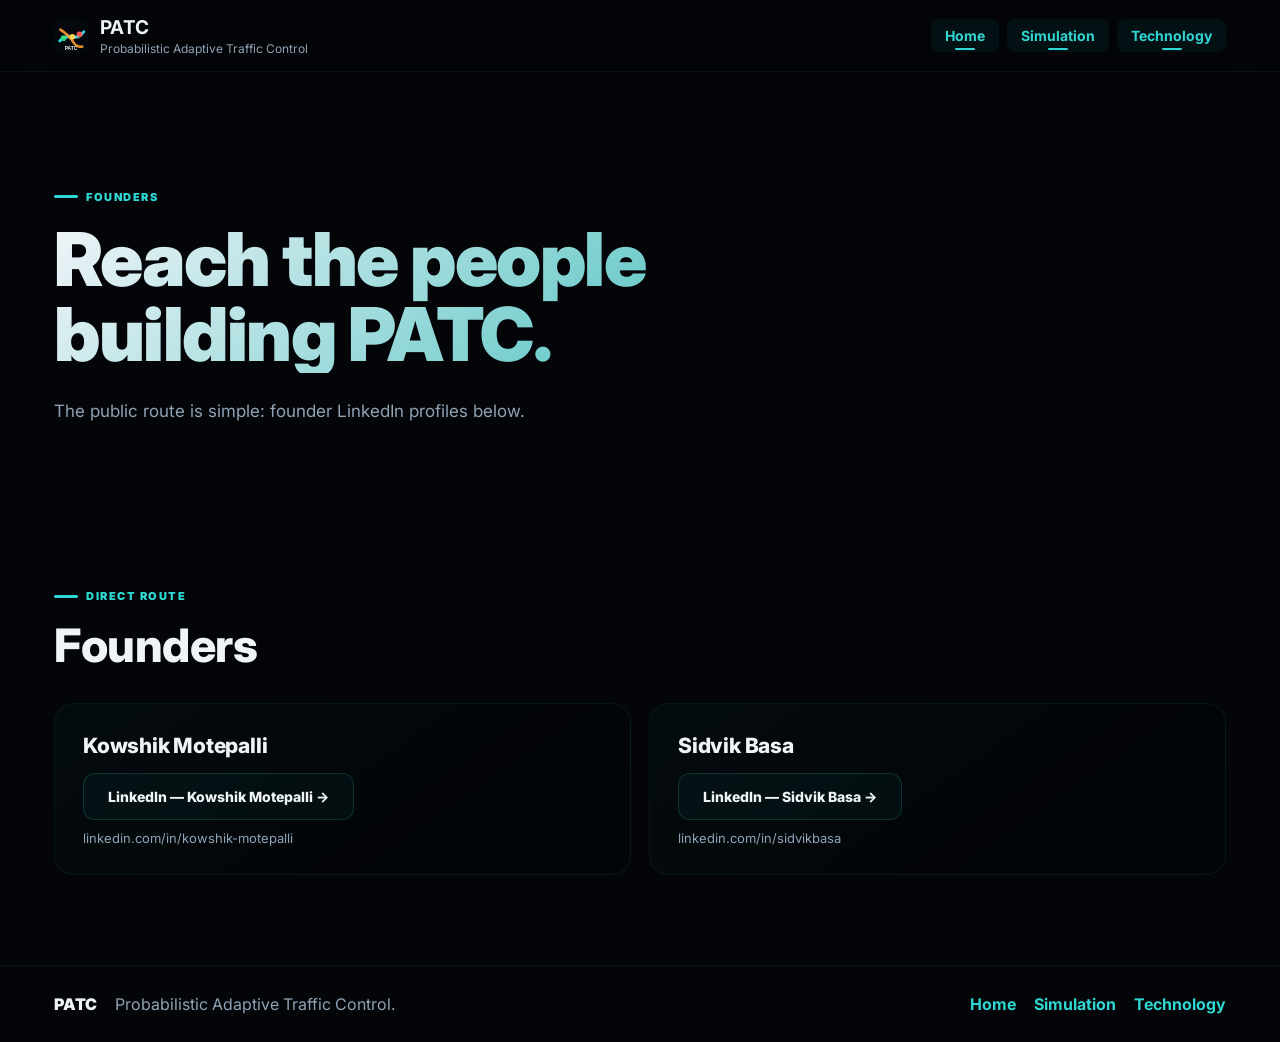
==== contact/index.html @ 927db4cc "feat: premium UI overhaul + clean URL routing - Revamped entire design system with glassmorphism, gr" ====
<!doctype html>
<html lang="en">
  <head>
    <meta charset="utf-8" />
    <meta name="viewport" content="width=device-width, initial-scale=1" />
    <title>PATC Contact | Founding Team</title>
    <meta name="description" content="Contact the PATC founding team." />
    <link rel="icon" href="../assets/logo.svg" type="image/svg+xml" />
    <link rel="stylesheet" href="../assets/site.css" />
    <style>
      body { opacity: 1; transition: opacity 0.3s ease; }
      body.page-enter { opacity: 0; }
      body.page-exit { opacity: 0; transition: opacity 0.25s ease; }
    </style>
  </head>
  <body>
    <header class="site-header">
      <a class="brand" href="../" aria-label="PATC home">
        <img src="../assets/logo.svg" alt="" />
        <span>
          <strong>PATC</strong>
          <small>Probabilistic Adaptive Traffic Control</small>
        </span>
      </a>
      <nav aria-label="Primary navigation">
        <a href="../">Home</a>
        <a href="../simulation/">Simulation</a>
        <a href="../technology/">Technology</a>
      </nav>
    </header>

    <main>
      <section class="hero page-hero">
        <div class="hero-copy reveal">
          <p class="eyebrow">Founders</p>
          <h1>Reach the people building PATC.</h1>
          <p class="hero-lede">
            The public route is simple: founder LinkedIn profiles below.
          </p>
        </div>
      </section>

      <section class="section team-section">
        <div class="section-head reveal">
          <p class="eyebrow">Direct route</p>
          <h2>Founders</h2>
        </div>
        <div class="team-grid">
          <article class="reveal reveal-delay-1">
            <h2>Kowshik Motepalli</h2>
            <a class="profile-link" href="https://www.linkedin.com/in/kowshik-motepalli/" target="_blank" rel="noreferrer">LinkedIn — Kowshik Motepalli →</a>
            <small class="profile-url">linkedin.com/in/kowshik-motepalli</small>
          </article>
          <article class="reveal reveal-delay-2">
            <h2>Sidvik Basa</h2>
            <a class="profile-link" href="https://www.linkedin.com/in/sidvikbasa/" target="_blank" rel="noreferrer">LinkedIn — Sidvik Basa →</a>
            <small class="profile-url">linkedin.com/in/sidvikbasa</small>
          </article>
        </div>
      </section>
    </main>

    <footer>
      <span>PATC</span>
      <p>Probabilistic Adaptive Traffic Control.</p>
      <a href="../">Home</a>
      <a href="../simulation/">Simulation</a>
      <a href="../technology/">Technology</a>
    </footer>
    <script src="../assets/animations.js"></script>
  </body>
</html>
---- assets/site.css ----
/* ═══════════════════════════════════════════════════════════════
   PATC — Design System v2 · Premium dark-mode with animations
   ═══════════════════════════════════════════════════════════════ */

@import url('https://fonts.googleapis.com/css2?family=Inter:wght@300;400;500;600;700;800;900&family=JetBrains+Mono:wght@400;700&display=swap');

:root {
  color-scheme: dark;

  /* Surface palette */
  --bg:       #030508;
  --bg-rgb:   3, 5, 8;
  --panel:    #0a1019;
  --panel-2:  #0f1825;
  --panel-3:  #142230;
  --line:     #1a2d3e;
  --line-glow:#243846;

  /* Text */
  --text:    #f0f4f8;
  --muted:   #8fa3b5;

  /* Accent palette */
  --cyan:      #2fd6d2;
  --cyan-rgb:  47, 214, 210;
  --amber:     #ffb12a;
  --amber-rgb: 255, 177, 42;
  --green:     #52d273;
  --green-rgb: 82, 210, 115;
  --red:       #ff6358;
  --red-rgb:   255, 99, 88;
  --steel:     #80a7bd;
  --violet:    #a78bfa;
  --violet-rgb:167, 139, 250;

  /* Shapes */
  --radius:    12px;
  --radius-lg: 20px;
  --radius-xl: 28px;

  /* Typography */
  font-family: 'Inter', ui-sans-serif, system-ui, -apple-system, BlinkMacSystemFont, 'Segoe UI', sans-serif;
}

/* ── Reset ─────────────────────────────────────────────────────── */
*, *::before, *::after { box-sizing: border-box; }
html { scroll-behavior: smooth; }
body {
  background: var(--bg);
  color: var(--text);
  margin: 0;
  overflow-x: hidden;
  -webkit-font-smoothing: antialiased;
}
a { color: inherit; text-decoration: none; }
button, input { font: inherit; }
img { max-width: 100%; }

/* ── Scroll-reveal animation primitives ───────────────────────── */
.reveal {
  opacity: 0;
  transform: translateY(48px);
  transition: opacity 0.8s cubic-bezier(.16,1,.3,1),
              transform 0.8s cubic-bezier(.16,1,.3,1);
}
.reveal.visible {
  opacity: 1;
  transform: translateY(0);
}
.reveal-delay-1 { transition-delay: 0.1s; }
.reveal-delay-2 { transition-delay: 0.2s; }
.reveal-delay-3 { transition-delay: 0.3s; }
.reveal-delay-4 { transition-delay: 0.4s; }
.reveal-delay-5 { transition-delay: 0.5s; }

/* Slide from left */
.reveal-left {
  opacity: 0;
  transform: translateX(-60px);
  transition: opacity 0.8s cubic-bezier(.16,1,.3,1),
              transform 0.8s cubic-bezier(.16,1,.3,1);
}
.reveal-left.visible {
  opacity: 1;
  transform: translateX(0);
}

/* Slide from right */
.reveal-right {
  opacity: 0;
  transform: translateX(60px);
  transition: opacity 0.8s cubic-bezier(.16,1,.3,1),
              transform 0.8s cubic-bezier(.16,1,.3,1);
}
.reveal-right.visible {
  opacity: 1;
  transform: translateX(0);
}

/* Scale up */
.reveal-scale {
  opacity: 0;
  transform: scale(0.85);
  transition: opacity 0.7s cubic-bezier(.16,1,.3,1),
              transform 0.7s cubic-bezier(.16,1,.3,1);
}
.reveal-scale.visible {
  opacity: 1;
  transform: scale(1);
}

/* ── Floating orbs (decorative bg) ────────────────────────────── */
.orb {
  border-radius: 50%;
  filter: blur(100px);
  opacity: 0.15;
  pointer-events: none;
  position: absolute;
  z-index: 0;
}

/* ── Sticky glass header ──────────────────────────────────────── */
.site-header {
  align-items: center;
  background: rgba(var(--bg-rgb), 0.72);
  backdrop-filter: blur(24px) saturate(1.4);
  -webkit-backdrop-filter: blur(24px) saturate(1.4);
  border-bottom: 1px solid rgba(var(--cyan-rgb), 0.08);
  display: flex;
  gap: 24px;
  justify-content: space-between;
  min-height: 72px;
  padding: 12px 54px;
  position: sticky;
  top: 0;
  z-index: 100;
  transition: background 0.4s ease, border-color 0.4s ease;
}
.site-header.scrolled {
  background: rgba(var(--bg-rgb), 0.92);
  border-bottom-color: rgba(var(--cyan-rgb), 0.16);
}

/* Brand */
.brand {
  align-items: center;
  display: flex;
  gap: 12px;
  min-width: 0;
  transition: transform 0.3s ease;
}
.brand:hover { transform: scale(1.02); }
.brand img { height: 34px; width: 34px; }
.brand span { display: grid; gap: 2px; }
.brand strong { font-size: 19px; letter-spacing: 0.02em; }
.brand small { color: var(--muted); font-size: 12px; }

/* Nav */
nav { display: flex; gap: 8px; }
nav a {
  border-radius: 8px;
  color: var(--muted);
  font-size: 14px;
  font-weight: 700;
  padding: 8px 14px;
  position: relative;
  transition: color 0.25s ease, background 0.25s ease;
}
nav a:hover,
nav a.active {
  color: var(--cyan);
  background: rgba(var(--cyan-rgb), 0.06);
}
nav a::after {
  background: var(--cyan);
  border-radius: 2px;
  bottom: 2px;
  content: '';
  height: 2px;
  left: 50%;
  opacity: 0;
  position: absolute;
  transform: translateX(-50%) scaleX(0);
  transition: opacity 0.25s ease, transform 0.3s ease;
  width: 20px;
}
nav a:hover::after,
nav a.active::after {
  opacity: 1;
  transform: translateX(-50%) scaleX(1);
}

/* ── Main container ───────────────────────────────────────────── */
main { overflow: hidden; position: relative; }

/* ── Hero ──────────────────────────────────────────────────────── */
.hero {
  display: grid;
  gap: 56px;
  grid-template-columns: minmax(0, 1fr) minmax(440px, 560px);
  margin: 0 auto;
  max-width: 1380px;
  min-height: 700px;
  padding: 110px 54px 80px;
  position: relative;
}
.page-hero {
  grid-template-columns: minmax(0, 980px);
  min-height: 380px;
  padding-bottom: 48px;
}
.hero-copy {
  align-self: center;
  max-width: 870px;
}

/* Eyebrow label */
.eyebrow {
  align-items: center;
  color: var(--cyan);
  display: inline-flex;
  font-size: 11px;
  font-weight: 900;
  gap: 8px;
  letter-spacing: 0.14em;
  margin: 0 0 18px;
  text-transform: uppercase;
}
.eyebrow::before {
  background: var(--cyan);
  border-radius: 4px;
  content: '';
  display: inline-block;
  height: 3px;
  width: 24px;
}

/* Headings */
h1, h2, h3, p { margin-top: 0; }
h1 {
  background: linear-gradient(135deg, var(--text) 0%, rgba(var(--cyan-rgb), 0.85) 100%);
  -webkit-background-clip: text;
  background-clip: text;
  -webkit-text-fill-color: transparent;
  font-size: clamp(42px, 5.8vw, 78px);
  font-weight: 900;
  letter-spacing: -0.02em;
  line-height: 1.02;
  margin-bottom: 24px;
}
h2 {
  font-size: clamp(28px, 3.6vw, 48px);
  font-weight: 800;
  letter-spacing: -0.01em;
  line-height: 1.08;
  margin-bottom: 14px;
}
h3 {
  font-size: 20px;
  font-weight: 700;
  margin-bottom: 8px;
}

/* Lede text */
.hero-lede,
.rich-copy p,
.benefit-grid p,
.process-grid p,
.page-links strong,
.safety-panel p,
.source-strip a,
.team-grid p {
  color: var(--muted);
  font-size: 17px;
  line-height: 1.75;
}

/* Hero actions */
.hero-actions {
  display: flex;
  flex-wrap: wrap;
  gap: 14px;
  margin-top: 8px;
}

/* ── Buttons ──────────────────────────────────────────────────── */
.primary-action,
.secondary-action,
.profile-link {
  border: 1px solid transparent;
  border-radius: var(--radius);
  display: inline-flex;
  font-size: 14px;
  font-weight: 800;
  gap: 8px;
  justify-content: center;
  padding: 14px 24px;
  position: relative;
  transition: all 0.3s cubic-bezier(.16,1,.3,1);
}
.primary-action {
  background: linear-gradient(135deg, var(--amber), #ffcf4a);
  border-color: rgba(var(--amber-rgb), 0.4);
  box-shadow: 0 4px 24px rgba(var(--amber-rgb), 0.2),
              inset 0 1px 0 rgba(255,255,255,0.15);
  color: #0a0a0a;
}
.primary-action:hover {
  box-shadow: 0 8px 36px rgba(var(--amber-rgb), 0.35),
              inset 0 1px 0 rgba(255,255,255,0.2);
  transform: translateY(-3px);
}
.secondary-action,
.profile-link {
  background: rgba(var(--cyan-rgb), 0.04);
  border-color: rgba(var(--cyan-rgb), 0.18);
  color: var(--text);
}
.secondary-action:hover,
.profile-link:hover {
  background: rgba(var(--cyan-rgb), 0.1);
  border-color: rgba(var(--cyan-rgb), 0.4);
  box-shadow: 0 0 30px rgba(var(--cyan-rgb), 0.1);
  transform: translateY(-2px);
}

/* ── Glass card mixin ─────────────────────────────────────────── */
.glass-card {
  background: linear-gradient(
    145deg,
    rgba(var(--cyan-rgb), 0.04) 0%,
    rgba(var(--bg-rgb), 0.6) 50%,
    rgba(var(--amber-rgb), 0.03) 100%
  );
  backdrop-filter: blur(12px);
  border: 1px solid rgba(var(--cyan-rgb), 0.08);
  border-radius: var(--radius-lg);
  overflow: hidden;
  position: relative;
  transition: border-color 0.35s ease, box-shadow 0.35s ease, transform 0.35s ease;
}
.glass-card:hover {
  border-color: rgba(var(--cyan-rgb), 0.22);
  box-shadow: 0 16px 60px rgba(0,0,0,0.4),
              0 0 40px rgba(var(--cyan-rgb), 0.06);
  transform: translateY(-4px);
}
.glass-card::before {
  background: linear-gradient(
    135deg,
    rgba(var(--cyan-rgb), 0.06),
    transparent 40%
  );
  content: '';
  inset: 0;
  opacity: 0;
  pointer-events: none;
  position: absolute;
  transition: opacity 0.35s ease;
}
.glass-card:hover::before { opacity: 1; }

/* ── Grid tokens (shared) ─────────────────────────────────────── */
.process-grid span,
.page-links span,
.team-grid span {
  color: var(--amber);
  font-size: 11px;
  font-weight: 900;
  letter-spacing: 0.1em;
  text-transform: uppercase;
}
.process-grid,
.benefit-grid,
.page-links,
.team-grid {
  display: grid;
  gap: 18px;
}
.process-grid article,
.benefit-grid article,
.page-links a,
.team-grid article {
  background: linear-gradient(
    145deg,
    rgba(var(--cyan-rgb), 0.03),
    rgba(var(--bg-rgb), 0.7) 70%
  );
  border: 1px solid rgba(var(--cyan-rgb), 0.08);
  border-radius: var(--radius-lg);
  padding: 28px;
  position: relative;
  transition: border-color 0.3s ease, box-shadow 0.3s ease, transform 0.3s ease;
}
.process-grid article:hover,
.benefit-grid article:hover,
.page-links a:hover,
.team-grid article:hover {
  border-color: rgba(var(--cyan-rgb), 0.22);
  box-shadow: 0 12px 44px rgba(0,0,0,0.35),
              0 0 30px rgba(var(--cyan-rgb), 0.05);
  transform: translateY(-4px);
}

/* Step number glow on process cards */
.process-grid article span {
  background: linear-gradient(135deg, var(--amber), #ffcf4a);
  -webkit-background-clip: text;
  background-clip: text;
  -webkit-text-fill-color: transparent;
  font-size: 28px;
  font-weight: 900;
  letter-spacing: 0;
}

/* ── Section container ────────────────────────────────────────── */
.section {
  margin: 0 auto;
  max-width: 1380px;
  padding: 90px 54px;
  position: relative;
}
.split-section {
  display: grid;
  gap: 54px;
  grid-template-columns: minmax(260px, 0.6fr) minmax(0, 1fr);
}
.section-head { max-width: 860px; }
.section-lede {
  color: var(--muted);
  font-size: 17px;
  line-height: 1.7;
  max-width: 780px;
}
.process-grid {
  grid-template-columns: repeat(4, minmax(0, 1fr));
  margin-top: 32px;
}
.benefit-grid,
.page-links,
.team-grid {
  grid-template-columns: repeat(3, minmax(0, 1fr));
  margin-top: 32px;
}
.team-grid {
  grid-template-columns: repeat(2, minmax(0, 1fr));
}
.profile-url {
  color: var(--muted);
  display: block;
  font-size: 13px;
  margin-top: 10px;
}
.benefit-grid strong,
.page-links strong,
.team-grid h2 {
  display: block;
  font-size: 21px;
  line-height: 1.3;
}

/* ── Safety panel ─────────────────────────────────────────────── */
.safety-panel {
  align-items: center;
  background: linear-gradient(
    135deg,
    rgba(var(--green-rgb), 0.04),
    rgba(var(--bg-rgb), 0.9) 60%
  );
  border: 1px solid rgba(var(--green-rgb), 0.12);
  border-radius: var(--radius-lg);
  display: grid;
  gap: 26px;
  grid-template-columns: minmax(260px, 0.6fr) minmax(0, 1fr);
}
.safety-grid { display: grid; gap: 14px; }
.safety-grid p {
  background: rgba(var(--green-rgb), 0.04);
  border: 1px solid rgba(var(--green-rgb), 0.1);
  border-radius: var(--radius);
  margin: 0;
  padding: 18px;
  transition: border-color 0.3s ease, background 0.3s ease;
}
.safety-grid p:hover {
  background: rgba(var(--green-rgb), 0.07);
  border-color: rgba(var(--green-rgb), 0.2);
}
.safety-grid strong { color: var(--green); }

/* ── Source strip ─────────────────────────────────────────────── */
.source-strip {
  border-top: 1px solid var(--line);
  color: var(--muted);
  display: flex;
  flex-wrap: wrap;
  gap: 14px 24px;
  padding: 26px 54px;
}
.source-strip span { color: var(--text); font-weight: 900; }
.source-strip a,
footer a {
  color: var(--cyan);
  font-weight: 700;
  transition: color 0.2s ease;
}
.source-strip a:hover,
footer a:hover { color: #6eeae6; }

/* ── Footer ───────────────────────────────────────────────────── */
footer {
  align-items: center;
  border-top: 1px solid rgba(var(--cyan-rgb), 0.08);
  color: var(--muted);
  display: flex;
  flex-wrap: wrap;
  gap: 18px;
  padding: 28px 54px;
  position: relative;
}
footer span { color: var(--text); font-weight: 900; }
footer p { margin: 0 auto 0 0; }

/* ── Animated stat counter ────────────────────────────────────── */
.stat-value {
  background: linear-gradient(135deg, var(--text), var(--cyan));
  -webkit-background-clip: text;
  background-clip: text;
  -webkit-text-fill-color: transparent;
  display: block;
  font-size: 34px;
  font-weight: 900;
  line-height: 1;
  margin-bottom: 12px;
}

/* ── Section divider glow ─────────────────────────────────────── */
.section-divider {
  background: linear-gradient(90deg, transparent, rgba(var(--cyan-rgb), 0.2), transparent);
  border: none;
  height: 1px;
  margin: 0;
  width: 100%;
}

/* ── Responsive ───────────────────────────────────────────────── */
@media (max-width: 980px) {
  .site-header {
    align-items: flex-start;
    flex-direction: column;
    padding: 14px 18px;
  }
  nav {
    gap: 6px;
    overflow-x: auto;
    width: 100%;
  }
  .hero,
  .split-section,
  .safety-panel,
  .process-grid,
  .benefit-grid,
  .page-links,
  .team-grid {
    grid-template-columns: 1fr;
  }
  .hero,
  .section,
  .source-strip {
    padding-left: 18px;
    padding-right: 18px;
  }
  .hero {
    gap: 36px;
    min-height: auto;
    padding-top: 72px;
  }
  h1 { font-size: 38px; }
  .brand small { max-width: 220px; }
  footer { padding: 24px 18px; }
}

@media (max-width: 600px) {
  .process-grid,
  .benefit-grid,
  .page-links {
    grid-template-columns: 1fr;
  }
  .hero { padding-top: 60px; }
  h1 { font-size: 32px; }
}
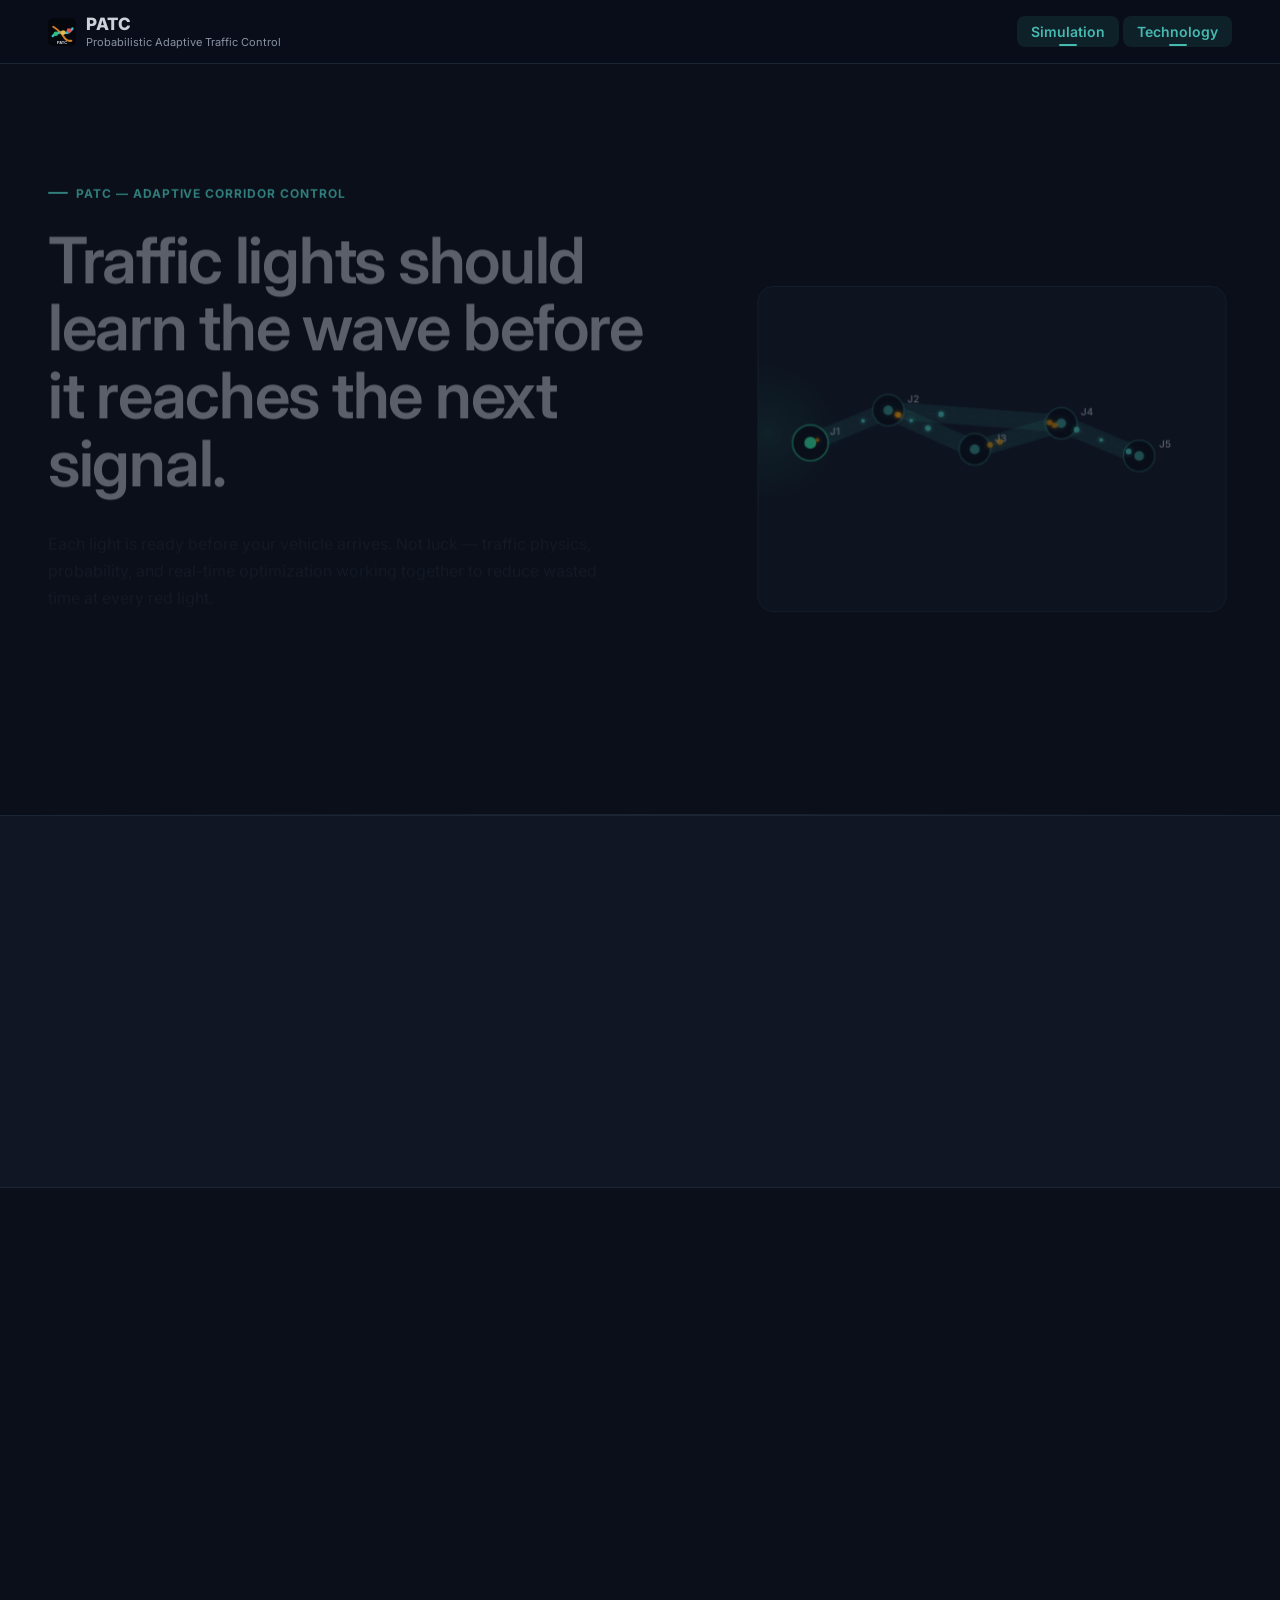
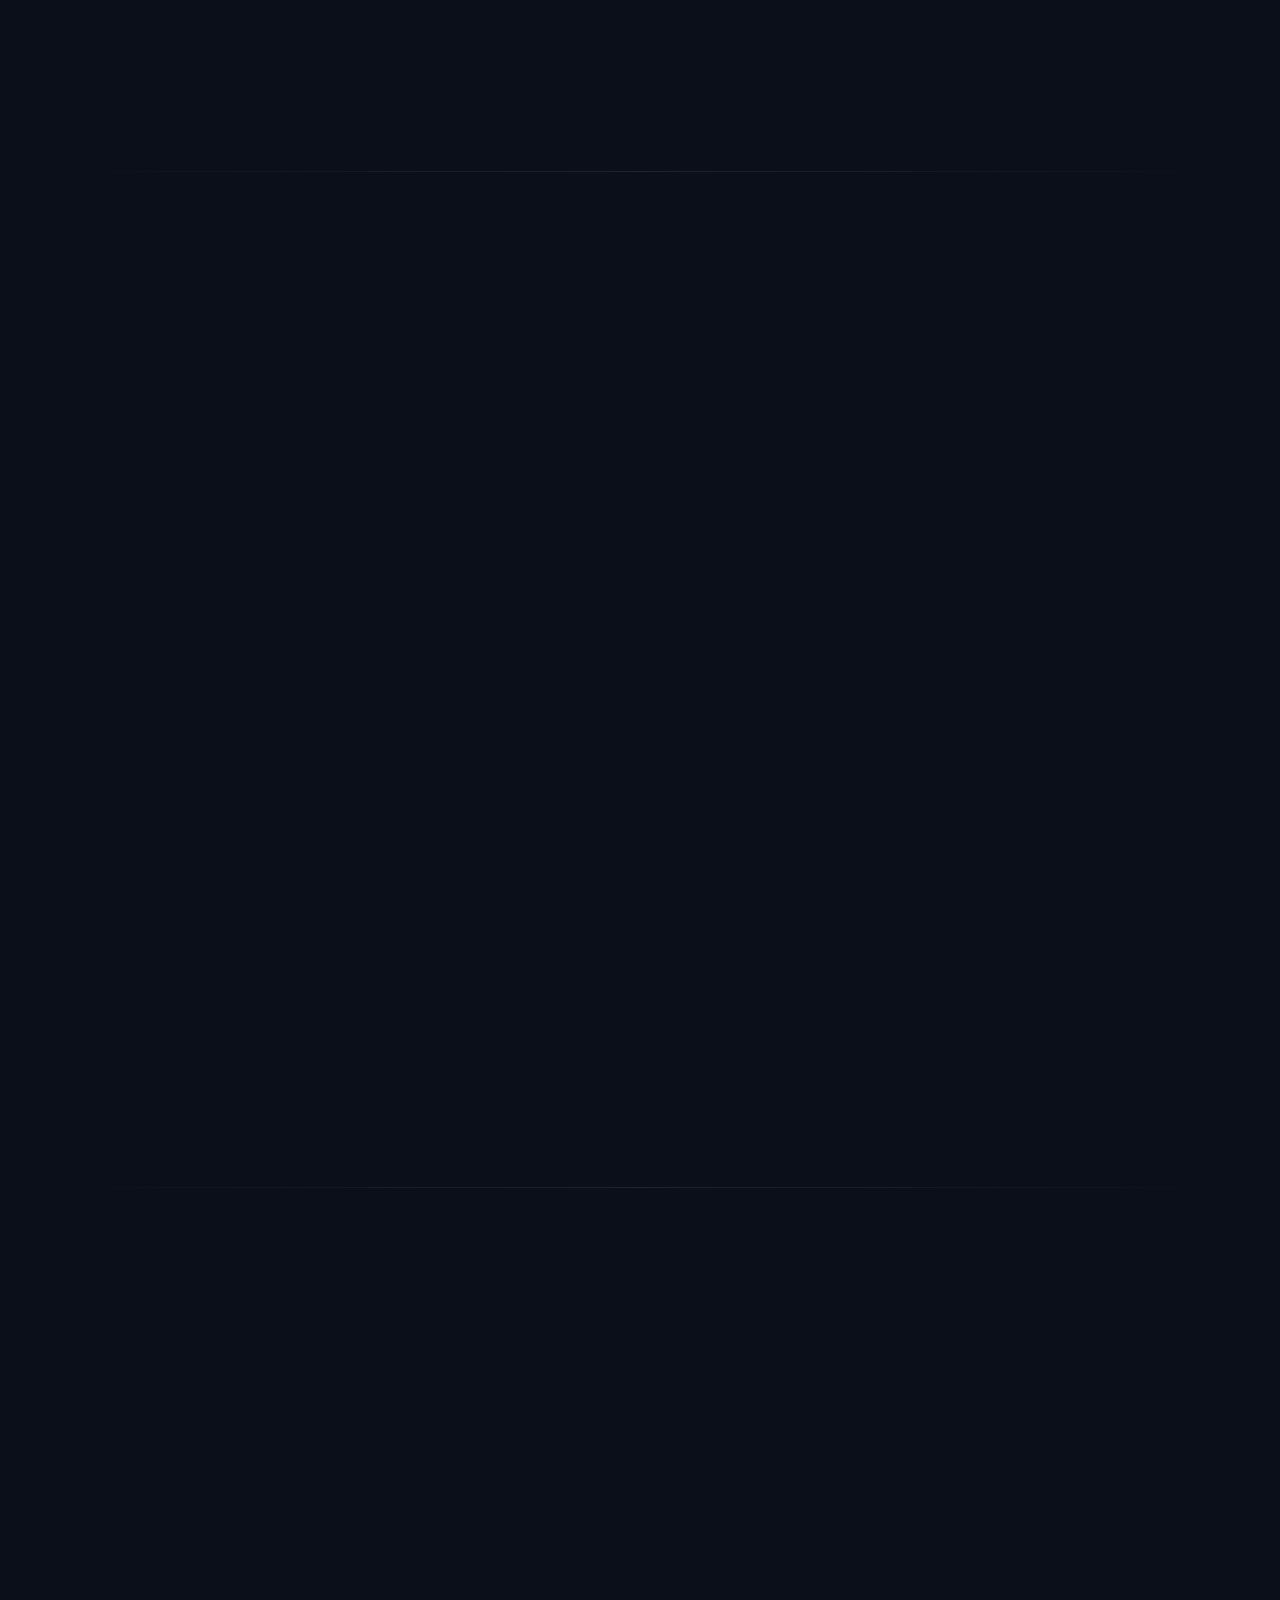
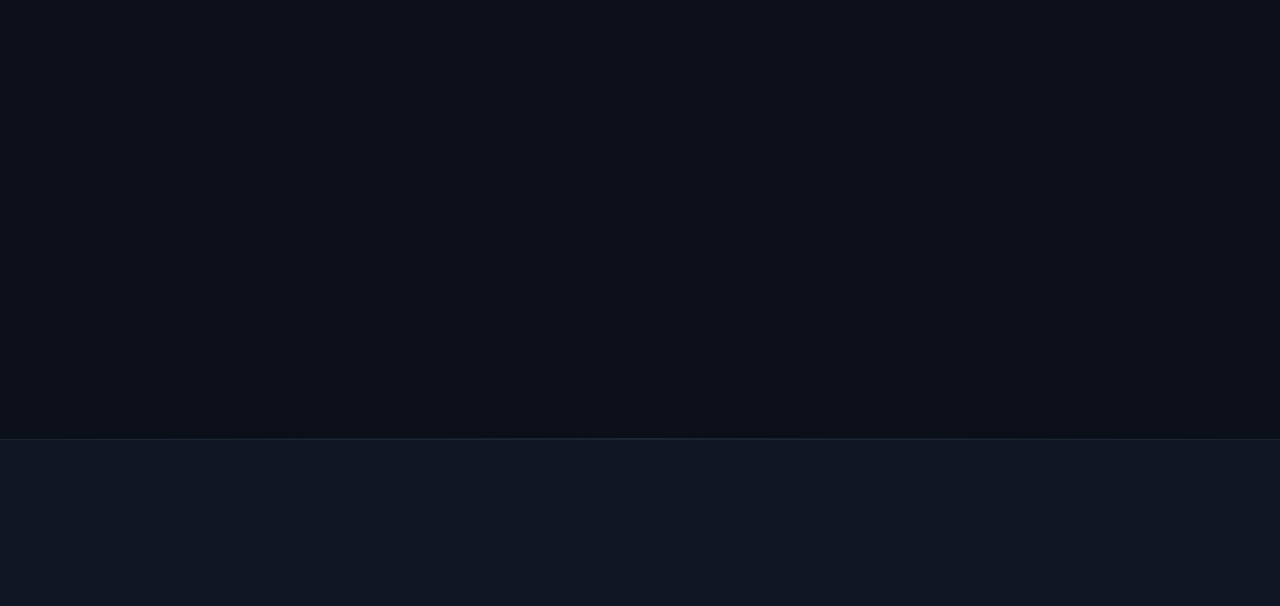
==== commit 4f89fdb1: "v3: corridor wave hero, fix visibility bug, merge contact, token overhaul - Replace starfield partic" ====
--- a/contact/index.html
+++ b/contact/index.html
@@ -2,71 +2,11 @@
 <html lang="en">
   <head>
     <meta charset="utf-8" />
-    <meta name="viewport" content="width=device-width, initial-scale=1" />
-    <title>PATC Contact | Founding Team</title>
-    <meta name="description" content="Contact the PATC founding team." />
-    <link rel="icon" href="../assets/logo.svg" type="image/svg+xml" />
-    <link rel="stylesheet" href="../assets/site.css" />
-    <style>
-      body { opacity: 1; transition: opacity 0.3s ease; }
-      body.page-enter { opacity: 0; }
-      body.page-exit { opacity: 0; transition: opacity 0.25s ease; }
-    </style>
+    <title>PATC Contact — Redirecting</title>
+    <meta http-equiv="refresh" content="0; url=../#contact" />
+    <link rel="canonical" href="../#contact" />
   </head>
   <body>
-    <header class="site-header">
-      <a class="brand" href="../" aria-label="PATC home">
-        <img src="../assets/logo.svg" alt="" />
-        <span>
-          <strong>PATC</strong>
-          <small>Probabilistic Adaptive Traffic Control</small>
-        </span>
-      </a>
-      <nav aria-label="Primary navigation">
-        <a href="../">Home</a>
-        <a href="../simulation/">Simulation</a>
-        <a href="../technology/">Technology</a>
-      </nav>
-    </header>
-
-    <main>
-      <section class="hero page-hero">
-        <div class="hero-copy reveal">
-          <p class="eyebrow">Founders</p>
-          <h1>Reach the people building PATC.</h1>
-          <p class="hero-lede">
-            The public route is simple: founder LinkedIn profiles below.
-          </p>
-        </div>
-      </section>
-
-      <section class="section team-section">
-        <div class="section-head reveal">
-          <p class="eyebrow">Direct route</p>
-          <h2>Founders</h2>
-        </div>
-        <div class="team-grid">
-          <article class="reveal reveal-delay-1">
-            <h2>Kowshik Motepalli</h2>
-            <a class="profile-link" href="https://www.linkedin.com/in/kowshik-motepalli/" target="_blank" rel="noreferrer">LinkedIn — Kowshik Motepalli →</a>
-            <small class="profile-url">linkedin.com/in/kowshik-motepalli</small>
-          </article>
-          <article class="reveal reveal-delay-2">
-            <h2>Sidvik Basa</h2>
-            <a class="profile-link" href="https://www.linkedin.com/in/sidvikbasa/" target="_blank" rel="noreferrer">LinkedIn — Sidvik Basa →</a>
-            <small class="profile-url">linkedin.com/in/sidvikbasa</small>
-          </article>
-        </div>
-      </section>
-    </main>
-
-    <footer>
-      <span>PATC</span>
-      <p>Probabilistic Adaptive Traffic Control.</p>
-      <a href="../">Home</a>
-      <a href="../simulation/">Simulation</a>
-      <a href="../technology/">Technology</a>
-    </footer>
-    <script src="../assets/animations.js"></script>
+    <p>Redirecting to <a href="../#contact">homepage contact section</a>…</p>
   </body>
 </html>
